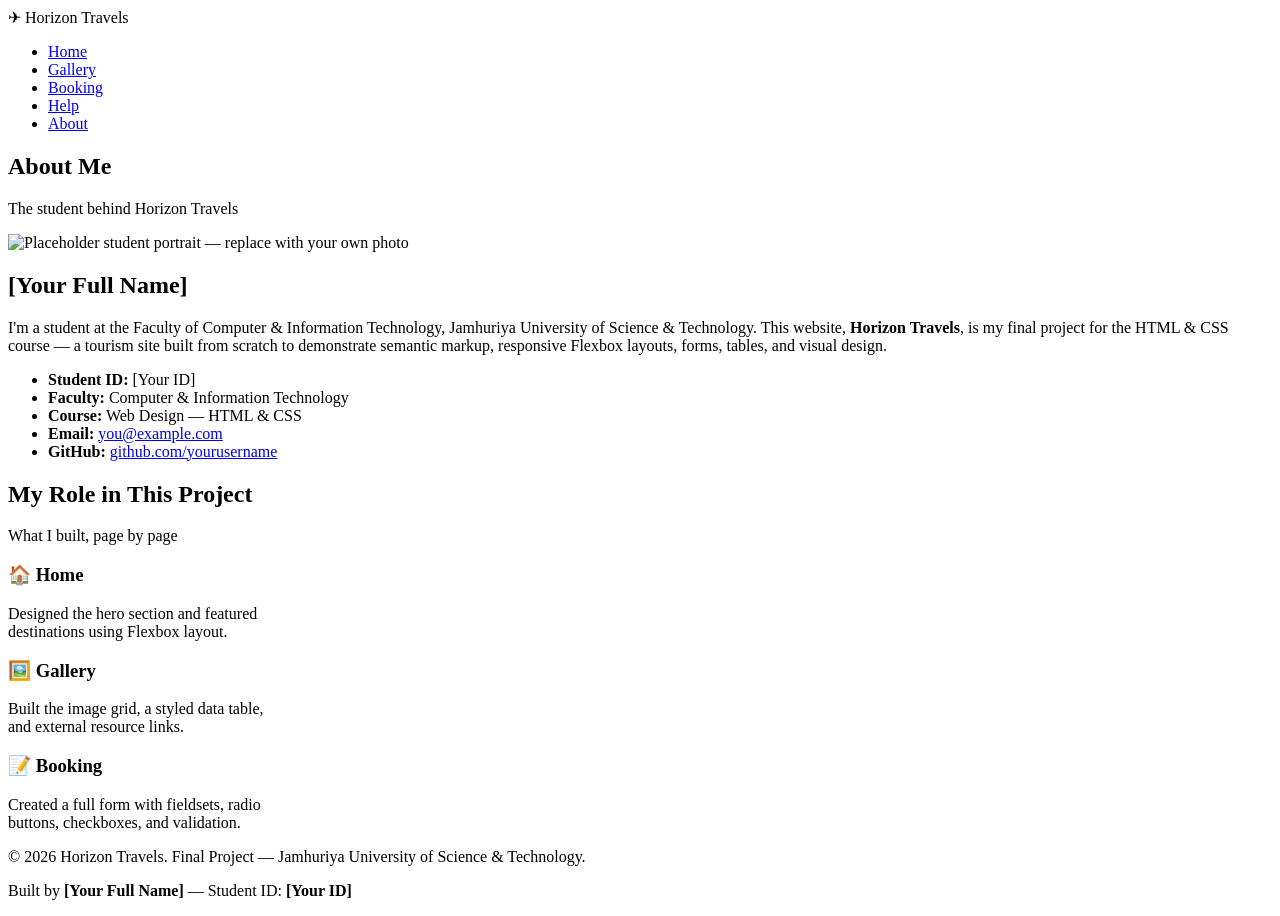
==== about.html @ eedcb6b8 "Add About Me page for Horizon Travels This file contains the HTML structure for the 'About Me' page " ====
<!DOCTYPE html>
<html lang="en">
<head>
<meta charset="UTF-8">
<meta name="viewport" content="width=device-width, initial-scale=1.0">
<title>About Me | Horizon Travels</title>
<link rel="icon" href="data:image/svg+xml,<svg xmlns=%22http://www.w3.org/2000/svg%22 viewBox=%220 0 100 100%22><text y=%22.9em%22 font-size=%2280%22>🧭</text></svg>">
<link rel="preconnect" href="https://fonts.googleapis.com">
<link href="https://fonts.googleapis.com/css2?family=Playfair+Display:wght@600;700&family=Poppins:wght@400;600;700&display=swap" rel="stylesheet">
<link rel="stylesheet" href="css/style.css">
</head>
<body>

<header class="site-header">
  <div class="brand">
    <span class="stamp-mini" aria-hidden="true">✈</span>
    Horizon Travels
  </div>
  <nav class="main-nav" aria-label="Main navigation">
    <ul>
      <li><a href="index.html">Home</a></li>
      <li><a href="gallery.html">Gallery</a></li>
      <li><a href="booking.html">Booking</a></li>
      <li><a href="help.html">Help</a></li>
      <li><a href="about.html" aria-current="page">About</a></li>
    </ul>
  </nav>
</header>

<main>
  <section class="section">
    <div class="section-heading">
      <h1>About Me</h1>
      <p>The student behind Horizon Travels</p>
    </div>

    <div class="about-hero">
      <div class="about-photo">
        <img src="https://images.unsplash.com/photo-1633332755192-727a05c4013d?q=80&w=600&auto=format&fit=crop" alt="Placeholder student portrait — replace with your own photo">
      </div>
      <div class="about-text">
        <h2>[Your Full Name]</h2>
        <p>I'm a student at the Faculty of Computer &amp; Information Technology, Jamhuriya University of Science &amp; Technology. This website, <strong>Horizon Travels</strong>, is my final project for the HTML &amp; CSS course — a tourism site built from scratch to demonstrate semantic markup, responsive Flexbox layouts, forms, tables, and visual design.</p>

        <ul class="info-list">
          <li><b>Student ID:</b> <span>[Your ID]</span></li>
          <li><b>Faculty:</b> <span>Computer &amp; Information Technology</span></li>
          <li><b>Course:</b> <span>Web Design — HTML &amp; CSS</span></li>
          <li><b>Email:</b> <span><a href="mailto:you@example.com">you@example.com</a></span></li>
          <li><b>GitHub:</b> <span><a href="https://github.com/yourusername" target="_blank" rel="noopener noreferrer">github.com/yourusername</a></span></li>
        </ul>
      </div>
    </div>
  </section>

  <section class="section" style="background:var(--white);border-radius:var(--radius);">
    <div class="section-heading">
      <h2>My Role in This Project</h2>
      <p>What I built, page by page</p>
    </div>
    <div class="card-grid">
      <article class="card" style="width:260px;">
        <div class="card-body">
          <h3>🏠 Home</h3>
          <p>Designed the hero section and featured destinations using Flexbox layout.</p>
        </div>
      </article>
      <article class="card" style="width:260px;">
        <div class="card-body">
          <h3>🖼️ Gallery</h3>
          <p>Built the image grid, a styled data table, and external resource links.</p>
        </div>
      </article>
      <article class="card" style="width:260px;">
        <div class="card-body">
          <h3>📝 Booking</h3>
          <p>Created a full form with fieldsets, radio buttons, checkboxes, and validation.</p>
        </div>
      </article>
    </div>
  </section>
</main>

<footer class="site-footer">
  <p>&copy; 2026 Horizon Travels. Final Project — Jamhuriya University of Science &amp; Technology.</p>
  <p>Built by <strong>[Your Full Name]</strong> — Student ID: <strong>[Your ID]</strong></p>
</footer>

</body>
</html>
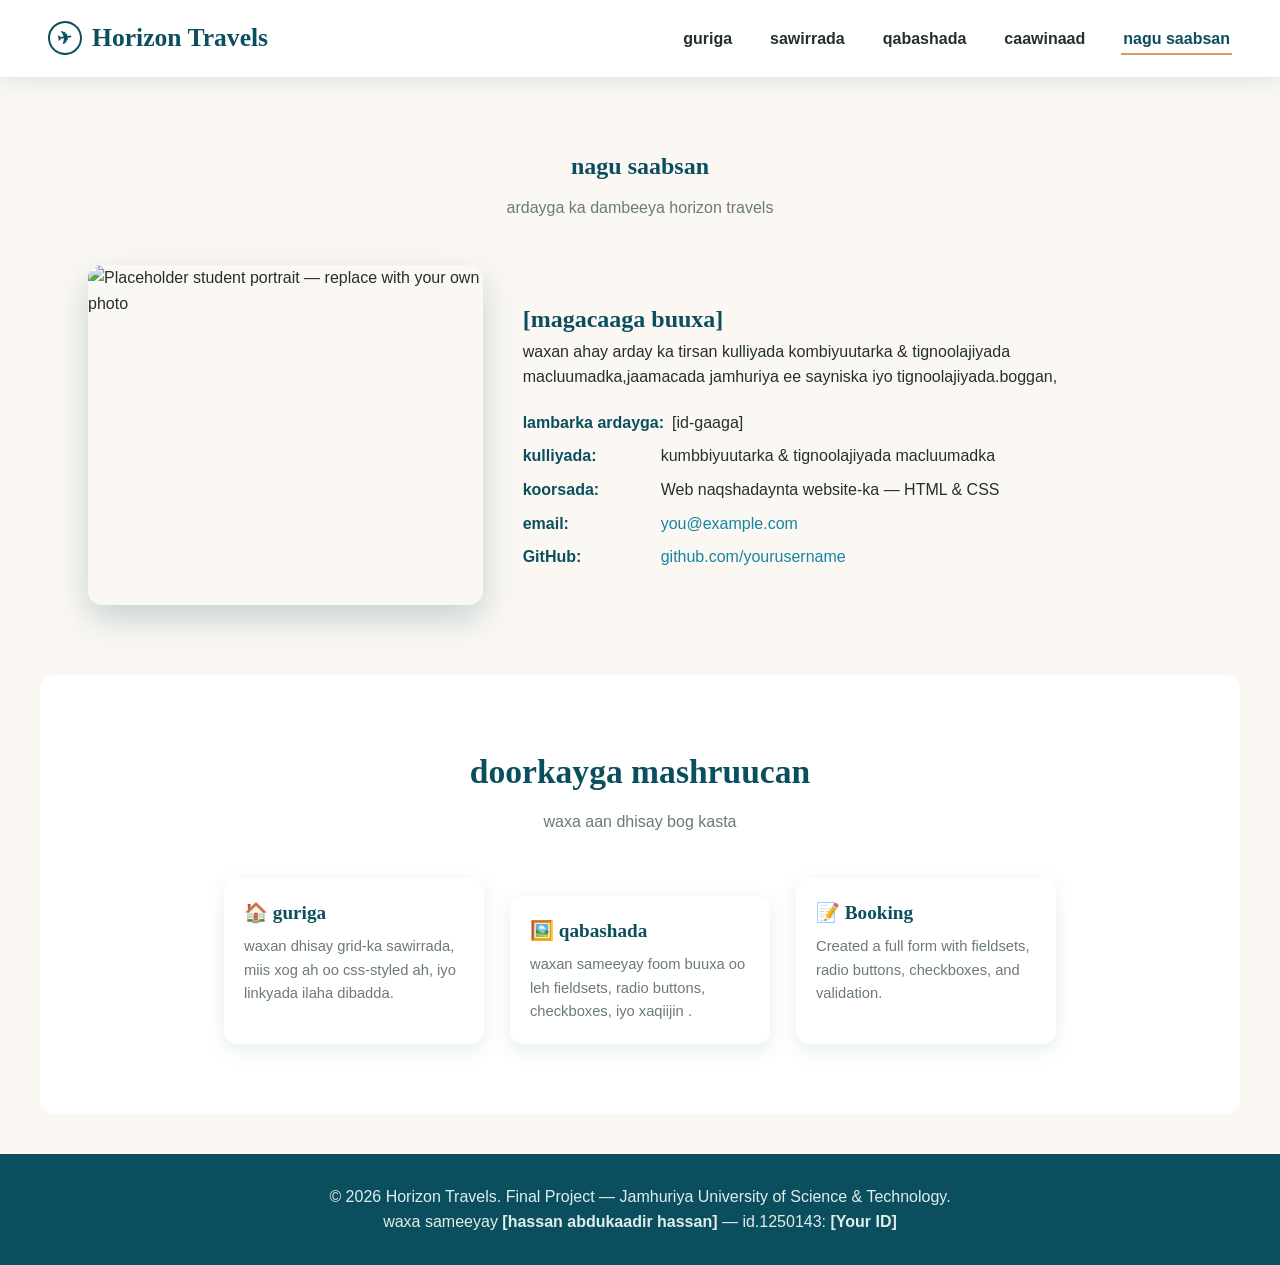
==== commit a18bd5b4: "Update about.html" ====
--- a/about.html
+++ b/about.html
@@ -3,7 +3,7 @@
 <head>
 <meta charset="UTF-8">
 <meta name="viewport" content="width=device-width, initial-scale=1.0">
-<title>About Me | Horizon Travels</title>
+<title>nagu saabsan | Horizon Travels</title>
 <link rel="icon" href="data:image/svg+xml,<svg xmlns=%22http://www.w3.org/2000/svg%22 viewBox=%220 0 100 100%22><text y=%22.9em%22 font-size=%2280%22>🧭</text></svg>">
 <link rel="preconnect" href="https://fonts.googleapis.com">
 <link href="https://fonts.googleapis.com/css2?family=Playfair+Display:wght@600;700&family=Poppins:wght@400;600;700&display=swap" rel="stylesheet">
@@ -18,11 +18,11 @@
   </div>
   <nav class="main-nav" aria-label="Main navigation">
     <ul>
-      <li><a href="index.html">Home</a></li>
-      <li><a href="gallery.html">Gallery</a></li>
-      <li><a href="booking.html">Booking</a></li>
-      <li><a href="help.html">Help</a></li>
-      <li><a href="about.html" aria-current="page">About</a></li>
+      <li><a href="index.html">guriga</a></li>
+      <li><a href="gallery.html">sawirrada</a></li>
+      <li><a href="booking.html">qabashada</a></li>
+      <li><a href="help.html">caawinaad</a></li>
+      <li><a href="about.html" aria-current="page">nagu saabsan</a></li>
     </ul>
   </nav>
 </header>
@@ -30,8 +30,8 @@
 <main>
   <section class="section">
     <div class="section-heading">
-      <h1>About Me</h1>
-      <p>The student behind Horizon Travels</p>
+      <h1>nagu saabsan</h1>
+      <p>ardayga ka dambeeya horizon travels</p>
     </div>
 
     <div class="about-hero">
@@ -39,14 +39,14 @@
         <img src="https://images.unsplash.com/photo-1633332755192-727a05c4013d?q=80&w=600&auto=format&fit=crop" alt="Placeholder student portrait — replace with your own photo">
       </div>
       <div class="about-text">
-        <h2>[Your Full Name]</h2>
-        <p>I'm a student at the Faculty of Computer &amp; Information Technology, Jamhuriya University of Science &amp; Technology. This website, <strong>Horizon Travels</strong>, is my final project for the HTML &amp; CSS course — a tourism site built from scratch to demonstrate semantic markup, responsive Flexbox layouts, forms, tables, and visual design.</p>
+        <h2>[magacaaga buuxa]</h2>
+        <p>waxan ahay arday ka tirsan kulliyada kombiyuutarka &amp; tignoolajiyada macluumadka,jaamacada jamhuriya ee sayniska iyo tignoolajiyada.boggan,</p>
 
         <ul class="info-list">
-          <li><b>Student ID:</b> <span>[Your ID]</span></li>
-          <li><b>Faculty:</b> <span>Computer &amp; Information Technology</span></li>
-          <li><b>Course:</b> <span>Web Design — HTML &amp; CSS</span></li>
-          <li><b>Email:</b> <span><a href="mailto:you@example.com">you@example.com</a></span></li>
+          <li><b>lambarka ardayga:</b> <span>[id-gaaga]</span></li>
+          <li><b>kulliyada:</b> <span>kumbbiyuutarka &amp; tignoolajiyada macluumadka</span></li>
+          <li><b>koorsada:</b> <span>Web naqshadaynta website-ka — HTML &amp; CSS</span></li>
+          <li><b>email:</b> <span><a href="mailto:you@example.com">you@example.com</a></span></li>
           <li><b>GitHub:</b> <span><a href="https://github.com/yourusername" target="_blank" rel="noopener noreferrer">github.com/yourusername</a></span></li>
         </ul>
       </div>
@@ -55,20 +55,20 @@
 
   <section class="section" style="background:var(--white);border-radius:var(--radius);">
     <div class="section-heading">
-      <h2>My Role in This Project</h2>
-      <p>What I built, page by page</p>
+      <h2>doorkayga mashruucan</h2>
+      <p>waxa aan dhisay bog kasta</p>
     </div>
     <div class="card-grid">
       <article class="card" style="width:260px;">
         <div class="card-body">
-          <h3>🏠 Home</h3>
-          <p>Designed the hero section and featured destinations using Flexbox layout.</p>
+          <h3>🏠 guriga</h3>
+          <p>waxan dhisay grid-ka sawirrada, miis xog ah oo css-styled ah, iyo linkyada ilaha dibadda.</p>
         </div>
       </article>
       <article class="card" style="width:260px;">
         <div class="card-body">
-          <h3>🖼️ Gallery</h3>
-          <p>Built the image grid, a styled data table, and external resource links.</p>
+          <h3>🖼️ qabashada</h3>
+          <p>waxan sameeyay foom buuxa oo leh fieldsets, radio buttons, checkboxes, iyo xaqiijin .</p>
         </div>
       </article>
       <article class="card" style="width:260px;">
@@ -83,7 +83,7 @@
 
 <footer class="site-footer">
   <p>&copy; 2026 Horizon Travels. Final Project — Jamhuriya University of Science &amp; Technology.</p>
-  <p>Built by <strong>[Your Full Name]</strong> — Student ID: <strong>[Your ID]</strong></p>
+  <p>waxa sameeyay <strong>[hassan abdukaadir hassan]</strong> — id.1250143: <strong>[Your ID]</strong></p>
 </footer>
 
 </body>
--- a/css/style.css
+++ b/css/style.css
@@ -0,0 +1,417 @@
+:root{
+  --ocean-dark:#0b4f5e;
+  --ocean:#1585a3;
+  --ocean-light:#4fb3c9;
+  --sand:#e8c99b;
+  --sand-dark:#cf9f5b;
+  --cream:#fbf8f3;
+  --text-dark:#24302f;
+  --text-muted:#6b7a78;
+  --white:#ffffff;
+
+  --font-display:'Playfair Display', Georgia, serif;
+  --font-body:'Poppins', 'Segoe UI', sans-serif;
+
+  --radius:14px;
+  --shadow-soft:0 6px 20px rgba(11,79,94,0.10);
+  --shadow-strong:0 14px 34px rgba(11,79,94,0.22);
+}
+
+*{margin:0;padding:0;box-sizing:border-box;}
+
+body{
+  font-family:var(--font-body);
+  background:var(--cream);
+  color:var(--text-dark);
+  line-height:1.6;
+}
+
+h1,h2,h3{
+  font-family:var(--font-display);
+  color:var(--ocean-dark);
+}
+
+a{color:var(--ocean);text-decoration:none;}
+a:hover{color:var(--sand-dark);}
+
+img{max-width:100%;display:block;}
+
+ul{list-style:none;}
+
+.site-header{
+  display:flex;
+  align-items:center;
+  justify-content:space-between;
+  padding:18px 48px;
+  background:var(--white);
+  position:sticky;
+  top:0;
+  z-index:200;
+  box-shadow:var(--shadow-soft);
+}
+
+.brand{
+  display:flex;
+  align-items:center;
+  gap:10px;
+  font-family:var(--font-display);
+  font-size:1.6rem;
+  font-weight:700;
+  color:var(--ocean-dark);
+}
+
+.brand .stamp-mini{
+  width:34px;height:34px;
+  border:2px solid var(--ocean-dark);
+  border-radius:50%;
+  display:flex;align-items:center;justify-content:center;
+  font-size:1.1rem;
+  transform:rotate(-8deg);
+}
+
+.main-nav ul{
+  display:flex;
+  gap:34px;
+  flex-wrap:wrap;
+}
+
+.main-nav a{
+  font-weight:600;
+  color:var(--text-dark);
+  padding:6px 2px;
+  border-bottom:2px solid transparent;
+  transition:border-color .25s ease, color .25s ease;
+}
+
+.main-nav a:hover,
+.main-nav a[aria-current="page"]{
+  color:var(--ocean-dark);
+  border-bottom-color:var(--sand-dark);
+}
+
+.hero{
+  position:relative;
+  min-height:78vh;
+  display:flex;
+  flex-direction:column;
+  align-items:center;
+  justify-content:center;
+  text-align:center;
+  padding:40px 20px;
+  color:var(--white);
+  background:
+    linear-gradient(rgba(11,79,94,0.55), rgba(11,79,94,0.45)),
+    url('https://images.unsplash.com/photo-1507525428034-b723cf961d3e?q=80&w=1600&auto=format&fit=crop') center/cover no-repeat;
+}
+
+.hero .eyebrow{
+  letter-spacing:3px;
+  text-transform:uppercase;
+  font-size:0.8rem;
+  color:var(--sand);
+  margin-bottom:14px;
+}
+
+.hero h1{
+  color:var(--white);
+  font-size:3rem;
+  max-width:820px;
+  text-shadow:0 3px 14px rgba(0,0,0,0.35);
+}
+
+.hero p{
+  margin-top:16px;
+  font-size:1.15rem;
+  max-width:600px;
+  color:#eef6f5;
+}
+
+.btn{
+  display:inline-block;
+  margin-top:30px;
+  padding:14px 34px;
+  border-radius:30px;
+  font-weight:600;
+  border:none;
+  cursor:pointer;
+  transition:transform .2s ease, box-shadow .2s ease, background .2s ease;
+}
+
+.btn-primary{
+  background:var(--sand-dark);
+  color:var(--white);
+  box-shadow:var(--shadow-soft);
+}
+.btn-primary:hover{
+  background:var(--ocean-dark);
+  transform:translateY(-3px);
+  box-shadow:var(--shadow-strong);
+}
+
+.btn-outline{
+  background:transparent;
+  border:2px solid var(--white);
+  color:var(--white);
+}
+.btn-outline:hover{
+  background:var(--white);
+  color:var(--ocean-dark);
+}
+
+main{display:block;}
+
+.section{
+  padding:70px 48px;
+  max-width:1200px;
+  margin:0 auto;
+}
+
+.section-heading{
+  text-align:center;
+  margin-bottom:44px;
+}
+
+.section-heading h2{font-size:2.1rem;}
+.section-heading p{color:var(--text-muted);margin-top:10px;}
+
+.card-grid{
+  display:flex;
+  flex-wrap:wrap;
+  gap:26px;
+  justify-content:center;
+}
+
+.card{
+  background:var(--white);
+  border-radius:var(--radius);
+  overflow:hidden;
+  width:320px;
+  box-shadow:var(--shadow-soft);
+  position:relative;
+  transition:transform .3s ease, box-shadow .3s ease;
+}
+
+.card:hover{
+  transform:translateY(-8px);
+  box-shadow:var(--shadow-strong);
+}
+
+.card img{height:200px;object-fit:cover;}
+
+.card-body{padding:20px;}
+.card-body h3{font-size:1.2rem;margin-bottom:6px;}
+.card-body p{color:var(--text-muted);font-size:0.92rem;}
+
+.stamp{
+  position:absolute;
+  top:14px;
+  right:14px;
+  background:var(--white);
+  border:2px dashed var(--ocean-dark);
+  border-radius:50%;
+  width:64px;height:64px;
+  display:flex;align-items:center;justify-content:center;
+  flex-direction:column;
+  font-size:0.62rem;
+  font-weight:700;
+  color:var(--ocean-dark);
+  transform:rotate(10deg);
+  text-align:center;
+  line-height:1.1;
+  box-shadow:0 3px 8px rgba(0,0,0,0.15);
+}
+
+.card-grid .card:nth-child(3n+1) .stamp{border-color:var(--sand-dark);color:var(--sand-dark);}
+.card-grid .card:nth-child(3n+2){margin-top:18px;}
+
+.gallery-grid{
+  display:flex;
+  flex-wrap:wrap;
+  gap:16px;
+}
+.gallery-grid figure{
+  flex:1 1 280px;
+  border-radius:var(--radius);
+  overflow:hidden;
+  box-shadow:var(--shadow-soft);
+  position:relative;
+}
+.gallery-grid img{height:230px;object-fit:cover;transition:transform .4s ease;}
+.gallery-grid figure:hover img{transform:scale(1.06);}
+.gallery-grid figcaption{
+  position:absolute;bottom:0;left:0;right:0;
+  background:linear-gradient(transparent, rgba(11,79,94,0.85));
+  color:var(--white);
+  padding:26px 14px 12px;
+  font-size:0.9rem;
+  font-weight:600;
+}
+
+.table-wrap{
+  overflow-x:auto;
+  margin-top:20px;
+  border-radius:var(--radius);
+  box-shadow:var(--shadow-soft);
+}
+
+table{
+  width:100%;
+  border-collapse:collapse;
+  background:var(--white);
+}
+
+thead{background:var(--ocean-dark);color:var(--white);}
+th,td{padding:14px 18px;text-align:left;font-size:0.92rem;}
+
+tbody tr:nth-child(even){background:#f1f7f6;}
+tbody tr:hover{background:#e4f1ef;}
+
+tfoot{background:var(--sand);font-weight:700;color:var(--ocean-dark);}
+
+.resource-links li{
+  padding:10px 0;
+  border-bottom:1px solid #e6e1d6;
+}
+.resource-links a::before{content:"↗ ";color:var(--sand-dark);}
+
+.booking-wrap{
+  display:flex;
+  gap:40px;
+  flex-wrap:wrap;
+}
+
+.booking-form{
+  flex:1 1 420px;
+  background:var(--white);
+  padding:32px;
+  border-radius:var(--radius);
+  box-shadow:var(--shadow-soft);
+}
+
+fieldset{
+  border:1px solid #dfe6e5;
+  border-radius:10px;
+  padding:16px 18px;
+  margin-bottom:20px;
+}
+
+legend{
+  font-family:var(--font-display);
+  color:var(--ocean-dark);
+  font-weight:700;
+  padding:0 8px;
+}
+
+.form-row{
+  display:flex;
+  flex-direction:column;
+  gap:6px;
+  margin-bottom:18px;
+}
+
+.form-row label{font-weight:600;font-size:0.9rem;}
+
+input[type="text"],
+input[type="email"],
+input[type="tel"],
+input[type="date"],
+select,
+textarea{
+  padding:12px 14px;
+  border:1px solid #ccd6d5;
+  border-radius:8px;
+  font-family:var(--font-body);
+  font-size:0.95rem;
+}
+
+input:focus, select:focus, textarea:focus{
+  outline:2px solid var(--ocean-light);
+  outline-offset:1px;
+}
+
+.radio-group, .checkbox-group{
+  display:flex;
+  flex-wrap:wrap;
+  gap:16px;
+}
+
+.radio-group label, .checkbox-group label{
+  display:flex;
+  align-items:center;
+  gap:6px;
+  font-weight:400;
+}
+
+.booking-aside{
+  flex:1 1 280px;
+  background:var(--ocean-dark);
+  color:var(--white);
+  padding:32px;
+  border-radius:var(--radius);
+  height:fit-content;
+  position:relative;
+}
+
+.booking-aside h3{color:var(--sand);}
+.booking-aside ul{margin-top:14px;display:flex;flex-direction:column;gap:10px;}
+.booking-aside li::before{content:"✓ ";color:var(--sand);}
+
+.help-item{
+  display:flex;
+  gap:20px;
+  padding:22px 0;
+  border-bottom:1px solid #e6e1d6;
+  position:relative;
+}
+.help-item .num{
+  font-family:var(--font-display);
+  font-size:1.6rem;
+  color:var(--sand-dark);
+  min-width:44px;
+}
+
+.about-hero{
+  display:flex;
+  gap:40px;
+  align-items:center;
+  flex-wrap:wrap;
+}
+.about-photo{
+  flex:1 1 260px;
+  border-radius:var(--radius);
+  overflow:hidden;
+  box-shadow:var(--shadow-strong);
+}
+.about-photo img{height:340px;object-fit:cover;}
+.about-text{flex:2 1 400px;}
+
+.info-list{
+  margin-top:20px;
+  display:flex;
+  flex-direction:column;
+  gap:8px;
+}
+.info-list li{
+  display:flex;
+  gap:8px;
+}
+.info-list b{color:var(--ocean-dark);min-width:130px;}
+
+.site-footer{
+  background:var(--ocean-dark);
+  color:#dfeeec;
+  text-align:center;
+  padding:30px 20px;
+  margin-top:40px;
+  position:relative;
+}
+.site-footer a{color:var(--sand);}
+
+@media (max-width:820px){
+  .site-header{flex-direction:column;gap:14px;padding:18px 20px;}
+  .main-nav ul{gap:18px;justify-content:center;}
+  .hero h1{font-size:2.1rem;}
+  .section{padding:50px 22px;}
+  .booking-wrap{flex-direction:column;}
+  .about-hero{flex-direction:column;}
+}
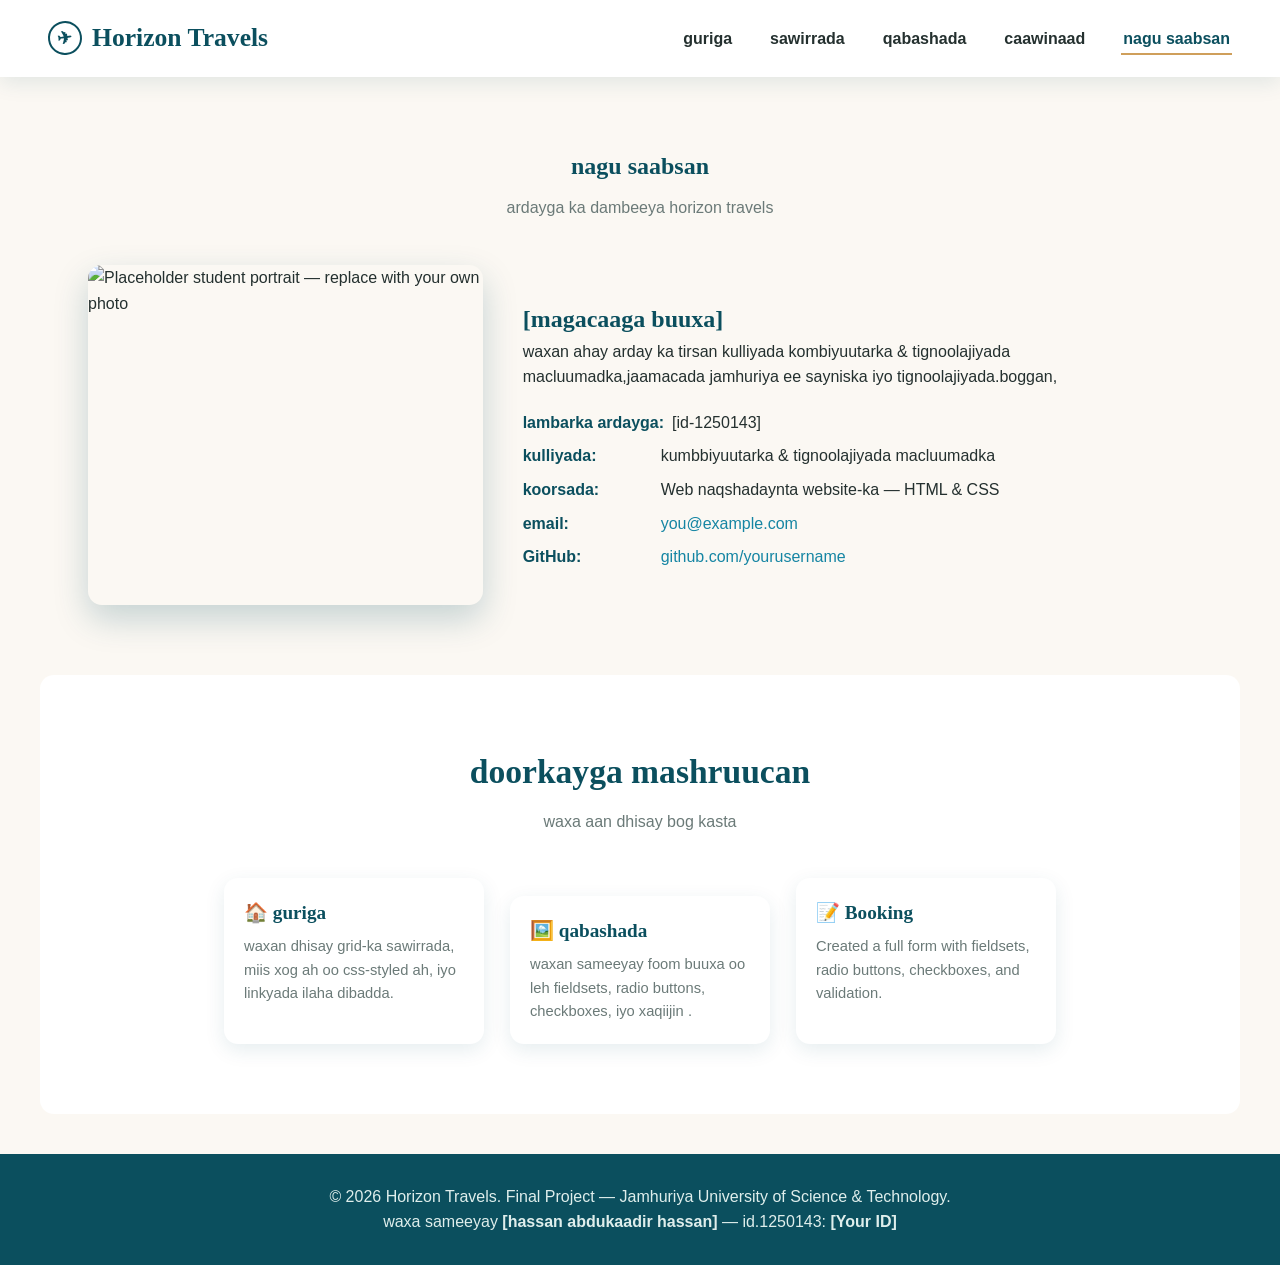
==== commit d070f70b: "Update about.html" ====
--- a/about.html
+++ b/about.html
@@ -43,7 +43,7 @@
         <p>waxan ahay arday ka tirsan kulliyada kombiyuutarka &amp; tignoolajiyada macluumadka,jaamacada jamhuriya ee sayniska iyo tignoolajiyada.boggan,</p>
 
         <ul class="info-list">
-          <li><b>lambarka ardayga:</b> <span>[id-gaaga]</span></li>
+          <li><b>lambarka ardayga:</b> <span>[id-1250143]</span></li>
           <li><b>kulliyada:</b> <span>kumbbiyuutarka &amp; tignoolajiyada macluumadka</span></li>
           <li><b>koorsada:</b> <span>Web naqshadaynta website-ka — HTML &amp; CSS</span></li>
           <li><b>email:</b> <span><a href="mailto:you@example.com">you@example.com</a></span></li>
